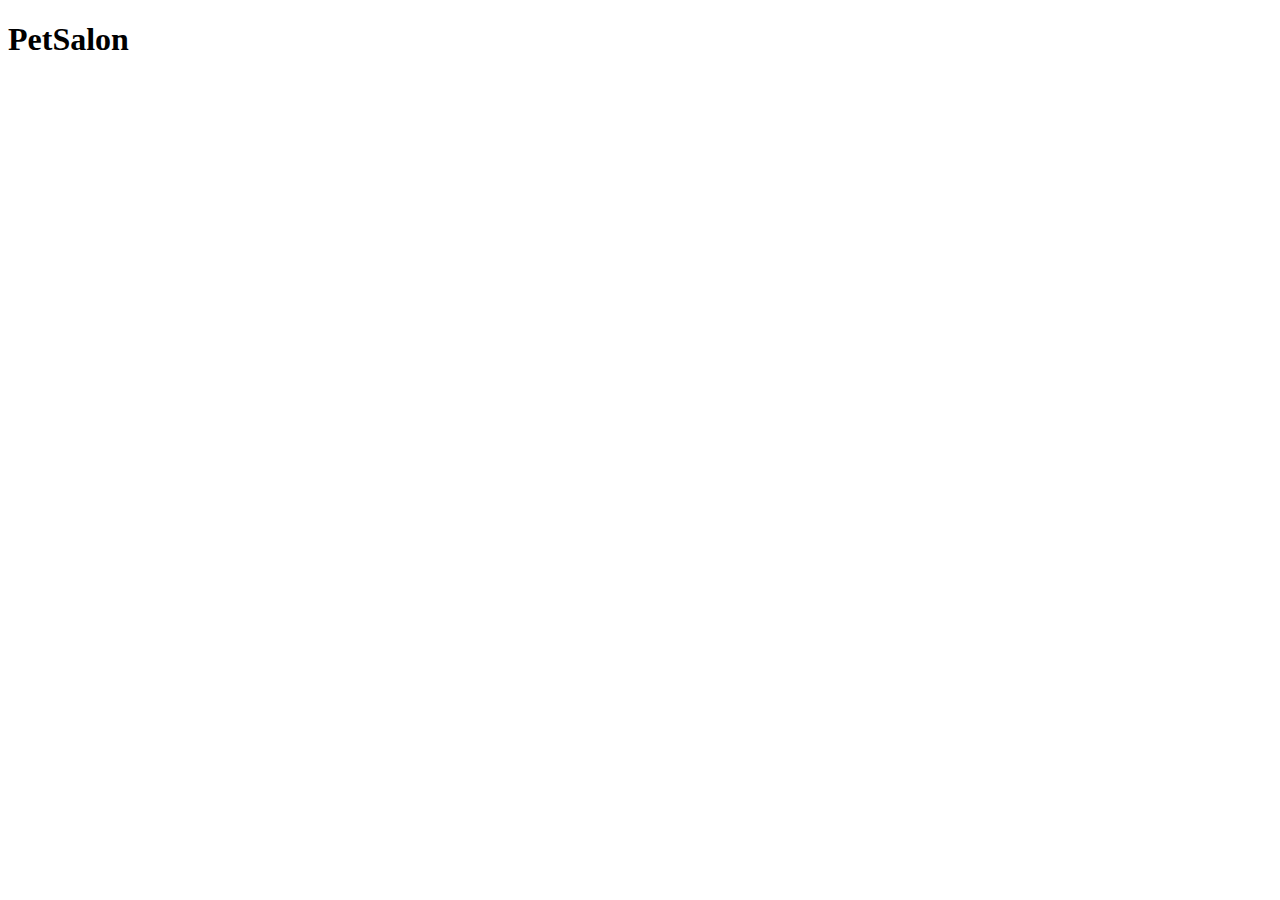
==== register.html @ 41e318a2 "creating the html" ====
<!DOCTYPE html>
<html lang="en">
<head>
    <meta charset="UTF-8">
    <meta name="viewport" content="width=device-width, initial-scale=1.0">
    <title>Document</title>
</head>
<body>
    <h1>PetSalon</h1>
<div id="petNames">

</div>


    <script src="register.js"></script>
</body>
</html>
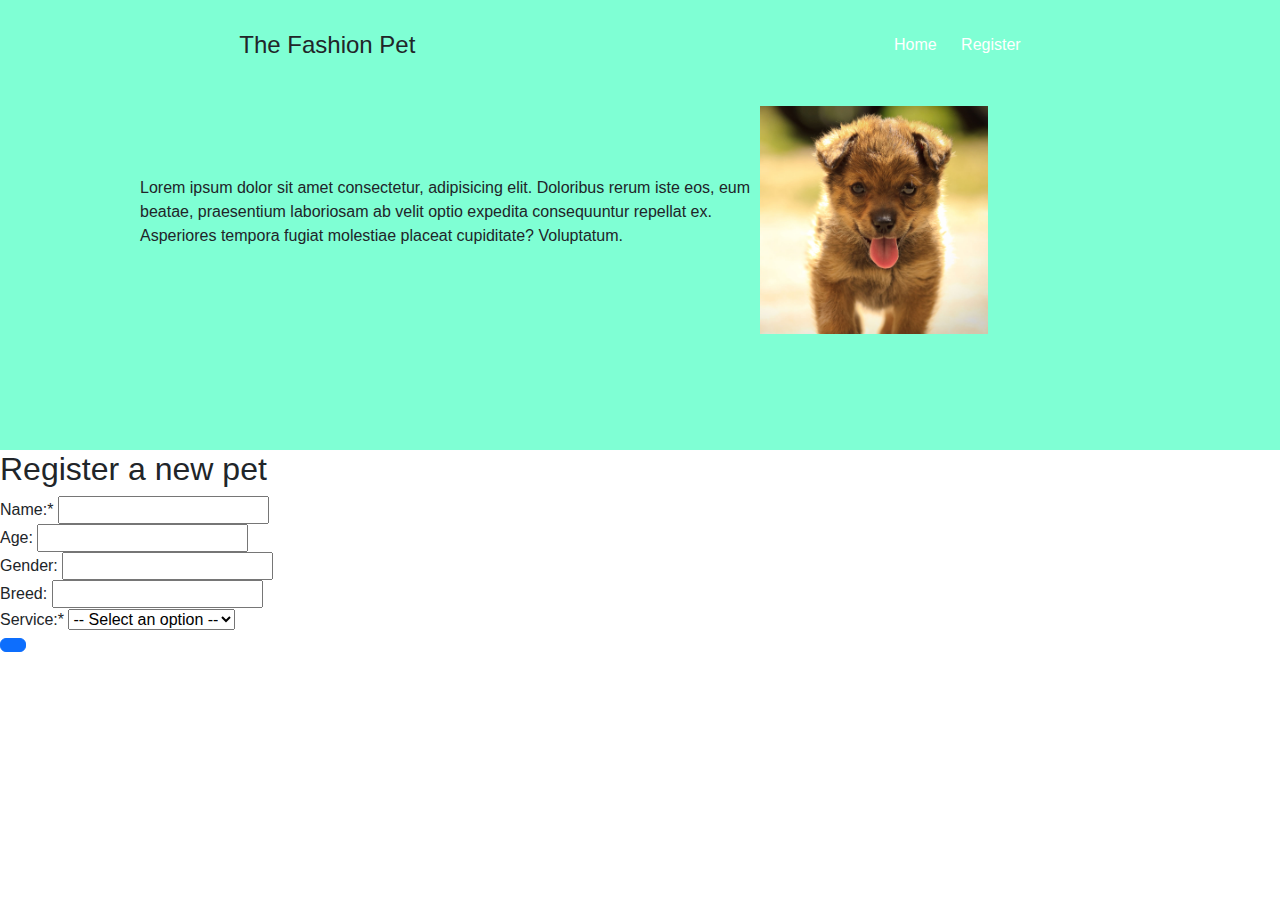
==== commit 9f34c4e5: "creating the html" ====
--- a/register.html
+++ b/register.html
@@ -3,15 +3,65 @@
 <head>
     <meta charset="UTF-8">
     <meta name="viewport" content="width=device-width, initial-scale=1.0">
+    <link rel="stylesheet" href="https://cdn.jsdelivr.net/npm/bootstrap@5.3.3/dist/css/bootstrap.min.css">
+    <link rel="stylesheet" href="style.css">
     <title>Document</title>
 </head>
 <body>
-    <h1>PetSalon</h1>
-<div id="petNames">
+    <header class="site-init">
+        <div class="menu-bar">
+            <h1>The Fashion Pet</h1>
+            <nav class="menu">
+                <a href="index.html">Home</a>
+                <a href="register.html">Register</a>
+            </nav>
+        </div>
+        <div class="header-info container">
+        <div>
+        <p>Lorem ipsum dolor sit amet consectetur, adipisicing elit. Doloribus rerum iste eos, eum beatae, praesentium laboriosam ab velit optio expedita consequuntur repellat ex. Asperiores tempora fugiat molestiae placeat cupiditate? Voluptatum.</p>
+        </div>
+        <div>
+            <img src="img/puppy.jpg" alt="">
+        </div>
+        </div>
+    </header>
+        <main>
+            <h2>Register a new pet</h2>
+            <div>
+            <div class="input-control">
+            <label>Name:*</label>
+            <input type="text" id="textName">
+            </div>
+            <div>
+                <label>Age:</label>
+            <input type="number" id="textAge">
+            </div>
 
-</div>
+            <div>
+                <label>Gender:</label>
+            <input type="text" id="textGender">
+            </div>
+            <div>
+                <label>Breed:</label>
+                <input type="=text" id="textBreed">
+            </div>
+            <div class="input-control">
+                <label>Service:*</label>
+            <select id="txtService">
+                <option value=""selected disabled>-- Select an option --</option>
+                <option value="Grooming" >Grooming</option>
+                <option value="Vaccines" >Vaccines</option>
+            </select>
+            </div>
+
+            <div class="btn-container">
+                <button class="btn btn-primary" onclick="register();"></button>
+            </div>
+            </div>
+        </main>
+        <script src="register.js"></script>
+            </body>
+
+</html>
 
 
-    <script src="register.js"></script>
-</body>
-</html>--- a/style.css
+++ b/style.css
@@ -0,0 +1,43 @@
+*{
+    margin: 0;
+    padding: 0;
+}
+body{
+    font-family: arial;
+}
+img{
+    max-width: 60%;
+    justify-content: right;
+
+}
+.container{
+    width: 80%;
+    margin: 1rem auto;
+}
+.site-init{
+    background-color: aquamarine;
+    height: 50vh;
+}
+.menu-bar{
+    display: flex;
+    justify-content: space-around;
+    align-items: center;
+    height: 10vh;
+}
+.menu-bar h1{
+    margin: 0;
+    font-size: 24px;
+}
+.menu-bar nav{
+    display:inline-block;
+}
+.menu-bar nav a{
+    color: #fff;
+    text-decoration: none;
+    margin-right: 20px;
+}
+.header-info{
+    display: flex;
+    justify-content: space-around;
+    align-items: center;
+}
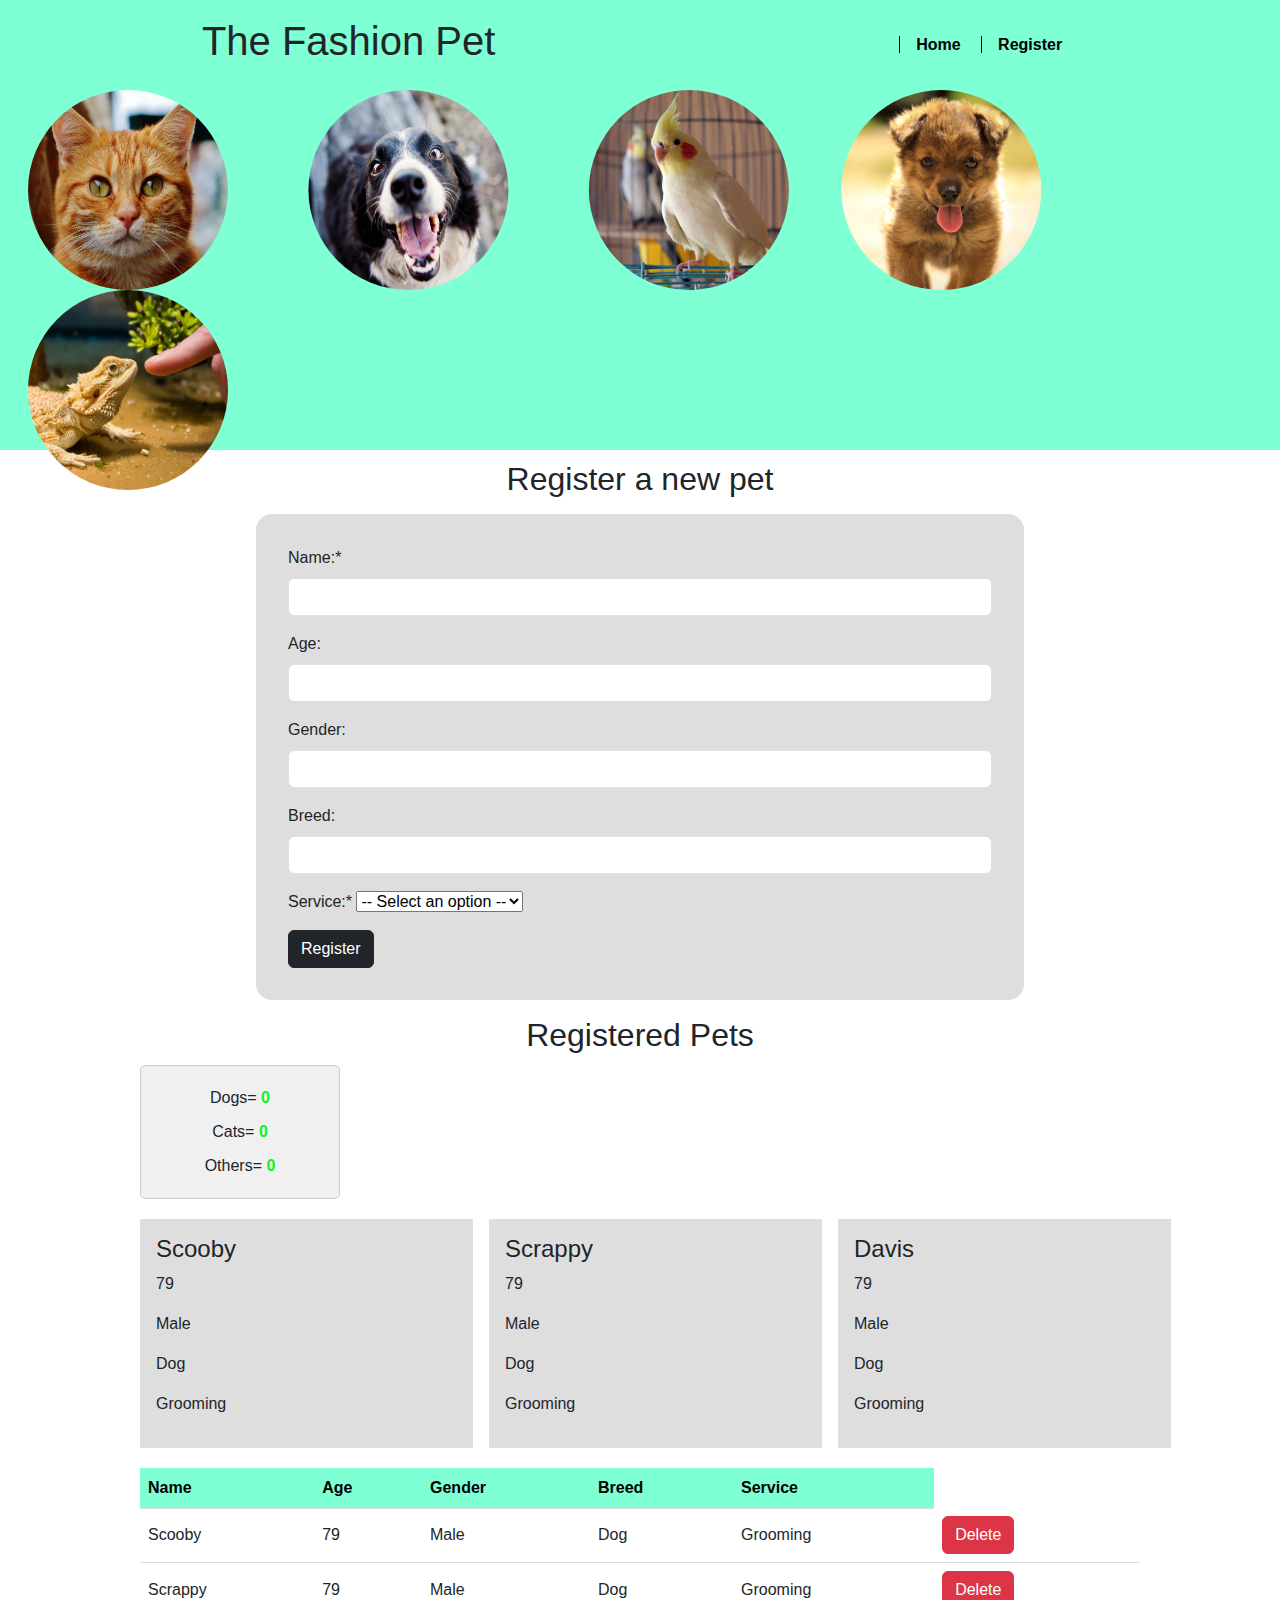
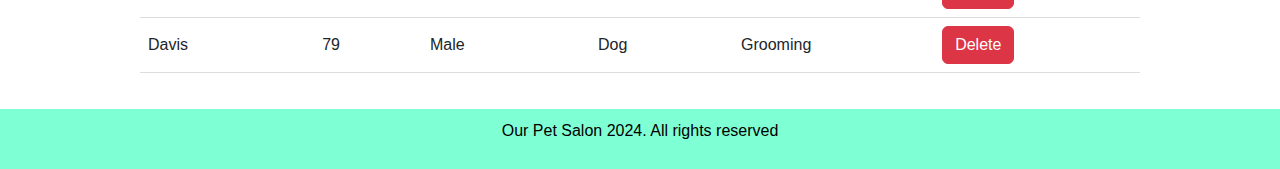
==== commit 4f22f541: "creating the html" ====
--- a/register.html
+++ b/register.html
@@ -15,37 +15,35 @@
                 <a href="index.html">Home</a>
                 <a href="register.html">Register</a>
             </nav>
+        
         </div>
-        <div class="header-info container">
-        <div>
-        <p>Lorem ipsum dolor sit amet consectetur, adipisicing elit. Doloribus rerum iste eos, eum beatae, praesentium laboriosam ab velit optio expedita consequuntur repellat ex. Asperiores tempora fugiat molestiae placeat cupiditate? Voluptatum.</p>
-        </div>
-        <div>
-            <img src="img/puppy.jpg" alt="">
-        </div>
-        </div>
+        <img src="img/cat.jpg" alt="">
+        <img src="img/dog.jpg" alt="">
+        <img src="img/others.jpg" alt="">
+        <img src="img/puppy.jpg" alt="">
+        <img src="img/reptile.webp" alt="">
     </header>
         <main>
             <h2>Register a new pet</h2>
-            <div>
-            <div class="input-control">
-            <label>Name:*</label>
-            <input type="text" id="textName">
+            <div class="form-container">
+            <div class="mb-3">
+            <label class="form-label">Name:*</label>
+            <input class="form-control" type="text" id="txtName">
             </div>
-            <div>
-                <label>Age:</label>
-            <input type="number" id="textAge">
+            <div class="mb-3">
+                <label class="form-label">Age:</label>
+            <input class="form-control" type="number" id="txtAge">
             </div>
 
-            <div>
-                <label>Gender:</label>
-            <input type="text" id="textGender">
+            <div class="mb-3">
+                <label class="form-label">Gender:</label>
+            <input class="form-control" type="text" id="txtGender">
             </div>
-            <div>
-                <label>Breed:</label>
-                <input type="=text" id="textBreed">
+            <div class="mb-3">
+                <label class="form-label">Breed:</label>
+                <input class="form-control" type="text" id="txtBreed">
             </div>
-            <div class="input-control">
+            <div class="mb-3">
                 <label>Service:*</label>
             <select id="txtService">
                 <option value=""selected disabled>-- Select an option --</option>
@@ -55,11 +53,44 @@
             </div>
 
             <div class="btn-container">
-                <button class="btn btn-primary" onclick="register();"></button>
+                <button class="btn btn-dark" onclick="register();">Register</button>
             </div>
             </div>
         </main>
+        <section class="container">
+            <h2>Registered Pets</h2>
+            <div class="info">
+                <p>Dogs= <span id="dogCount">0</span></p>
+                <p>Cats= <span id="catCount">0</span></p>
+                <p>Others= <span id="otherCount">0</span></p>
+            </div>
+
+            
+            <div id="petDiv">
+            </div>
+            <table>
+                <thead>
+                    <tr>
+                        <th>Name</th>
+                        <th>Age</th>
+                        <th>Gender</th>
+                        <th>Breed</th>
+                        <th>Service</th>
+                    </tr>
+                </thead>
+                <tbody id="petTable">
+                    <tr>
+                        <td>Test</td>
+                        <td>99</td>
+                    </tr>
+                </tbody>
+            </table>
+        </section>
+        <footer>
+            <p>Our Pet Salon 2024. All rights reserved</p>
+        </footer>
         <script src="register.js"></script>
+        <script src="display.js"></script>
             </body>
 
 </html>
--- a/style.css
+++ b/style.css
@@ -6,9 +6,23 @@
     font-family: arial;
 }
 img{
-    max-width: 60%;
-    justify-content: right;
+    max-width: 20%;
+    align-items: center;
+    justify-content: center;
+    clip-path: circle();
+    height: 200px;
+    margin-right: 20px;
 
+}
+h2{
+    text-align: center;
+    margin: 10px;
+    
+    
+}
+
+a{
+    text-decoration: none;
 }
 .container{
     width: 80%;
@@ -24,20 +38,95 @@
     align-items: center;
     height: 10vh;
 }
-.menu-bar h1{
-    margin: 0;
-    font-size: 24px;
-}
-.menu-bar nav{
-    display:inline-block;
-}
-.menu-bar nav a{
-    color: #fff;
-    text-decoration: none;
-    margin-right: 20px;
-}
 .header-info{
     display: flex;
-    justify-content: space-around;
+   justify-content: space-around;
     align-items: center;
 }
+.menu a{
+    color: black;
+    font-weight: bold;
+    margin-right: 1rem;
+    border-left: 1px solid black;
+    padding-left: 1rem;
+}
+.menu a:hover{
+    border-left: 3px solid black;
+    text-shadow: 1px 1px white;
+}
+.form-container{
+    background-color: #dedede;
+    width: 60%;
+    margin: 1rem auto;
+    border-radius: 1rem;
+    padding: 2rem;
+}
+.alert-error{
+    background-color: red;
+}
+#petDiv{
+    display: grid;
+    grid-template-columns: 33.3% 33.3% 33.3%;
+    column-gap: 1rem;
+    row-gap: 1rem;
+}
+.petCard{
+    background-color: #dedede;
+    padding: 1rem;
+}
+table{
+    width: 100%;
+    border-collapse: collapse;
+    margin-top: 20px;
+}
+thead{
+    background-color: aqua;
+}
+th, td{
+    padding: 8px;
+    text-align: left;
+    border-bottom: 1px solid #ddd;
+    margin-bottom: 30px;
+}
+th{
+    background-color:aquamarine;
+    color: black;
+}.info {
+    background-color: #f0f0f0;
+    border: 1px solid #ccc;
+    padding: 10px;
+    border-radius: 5px;
+    width: 200px; 
+    text-align: center;
+    margin-bottom: 20px;
+}
+
+.info p {
+    margin: 10px;
+}
+
+.info p span {
+    font-weight: bold;
+}
+
+
+#dogCount {
+    color: rgb(10, 243, 41);
+}
+
+#catCount {
+    color:rgb(10, 243, 41) ;
+}
+
+#otherCount {
+    color:rgb(10, 243, 41) ;
+}
+footer {
+    background-color:aquamarine; 
+    color: black; 
+    padding: 10px; 
+    text-align: center; 
+    position:absolute; 
+    width: 100%;  
+    margin-top: 20px;
+}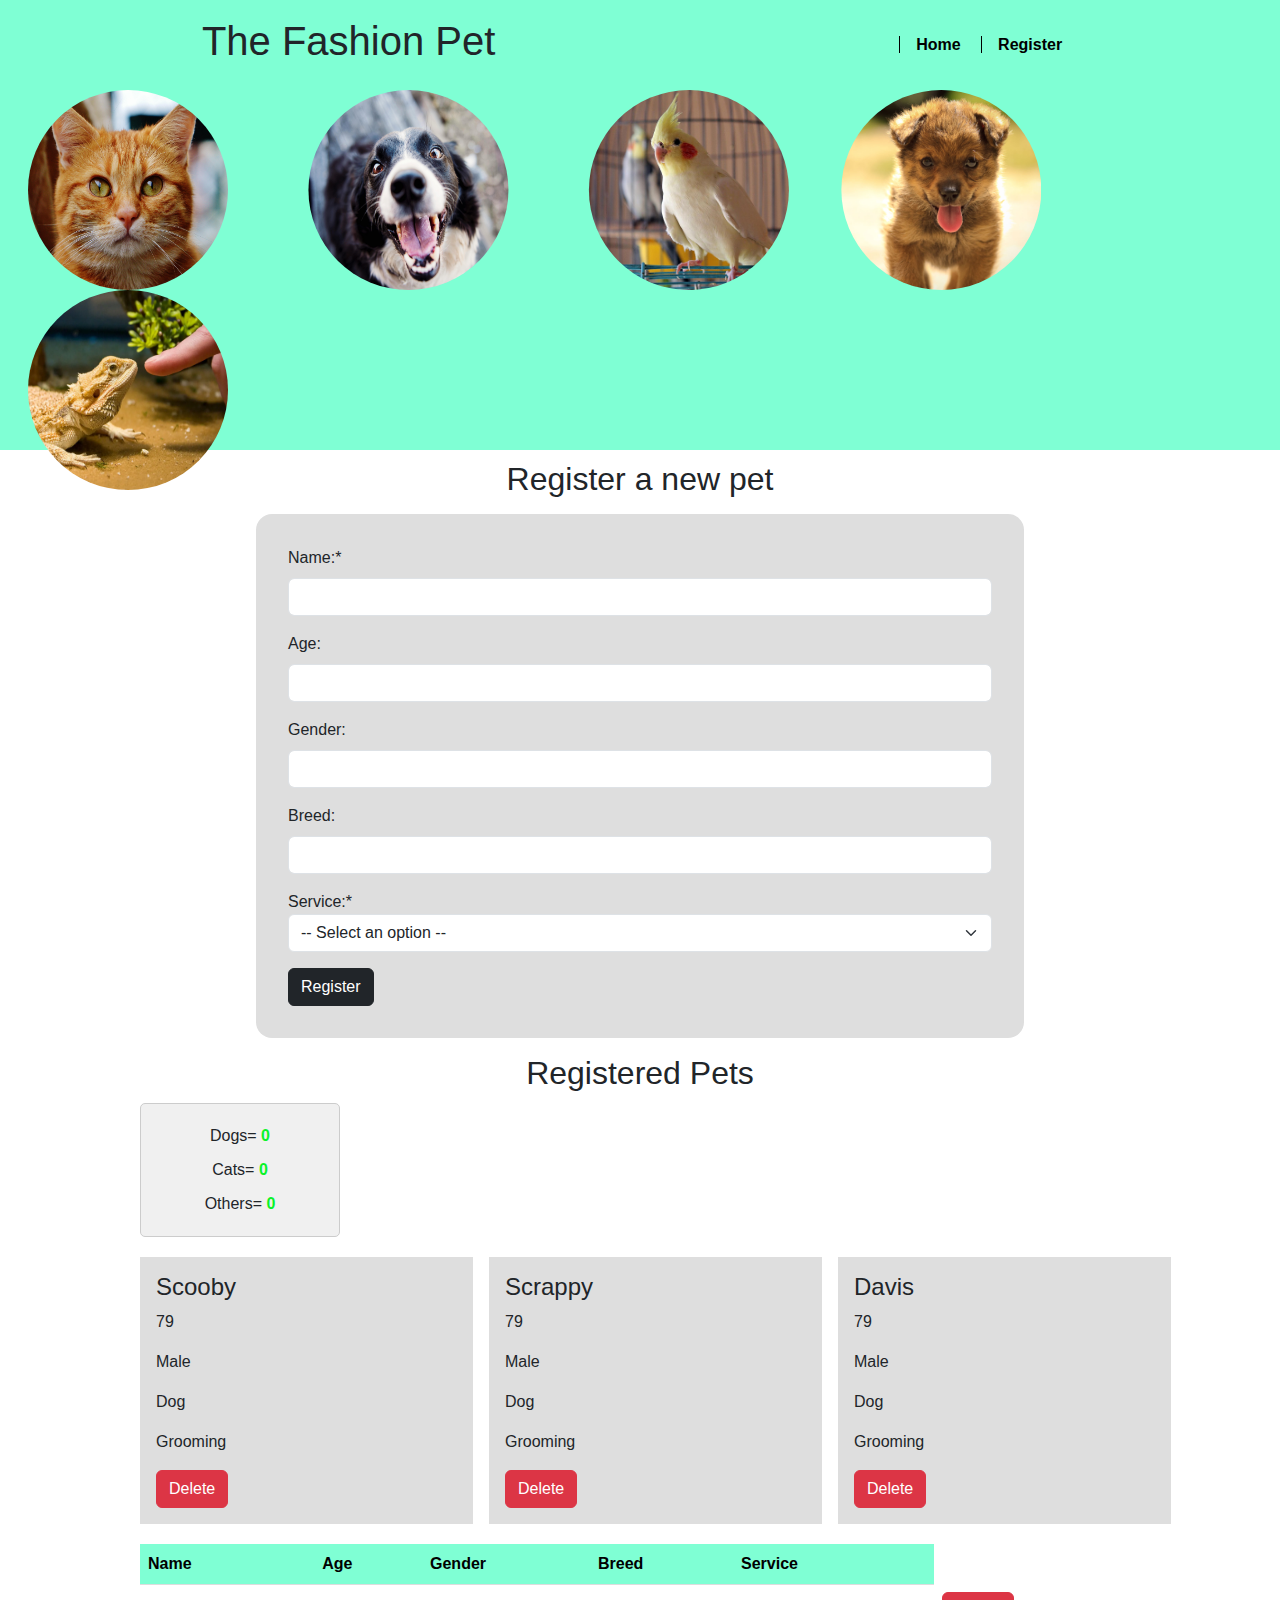
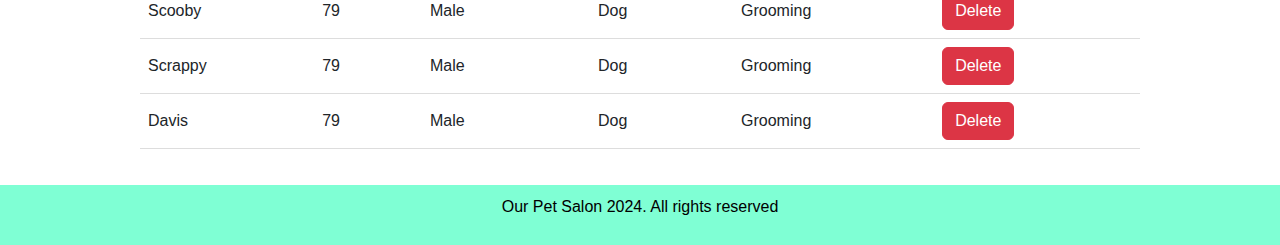
==== commit 8344fd72: "creating the html" ====
--- a/register.html
+++ b/register.html
@@ -45,10 +45,9 @@
             </div>
             <div class="mb-3">
                 <label>Service:*</label>
-            <select id="txtService">
+            <select id="txtService" class="form-select">
                 <option value=""selected disabled>-- Select an option --</option>
-                <option value="Grooming" >Grooming</option>
-                <option value="Vaccines" >Vaccines</option>
+               
             </select>
             </div>
 
@@ -91,6 +90,8 @@
         </footer>
         <script src="register.js"></script>
         <script src="display.js"></script>
+        <script src="storeManager.js"></script>
+        <script src="https://code.jquery.com/jquery-3.7.1.js"></script>
             </body>
 
 </html>
--- a/style.css
+++ b/style.css
@@ -112,6 +112,7 @@
 
 #dogCount {
     color: rgb(10, 243, 41);
+
 }
 
 #catCount {
